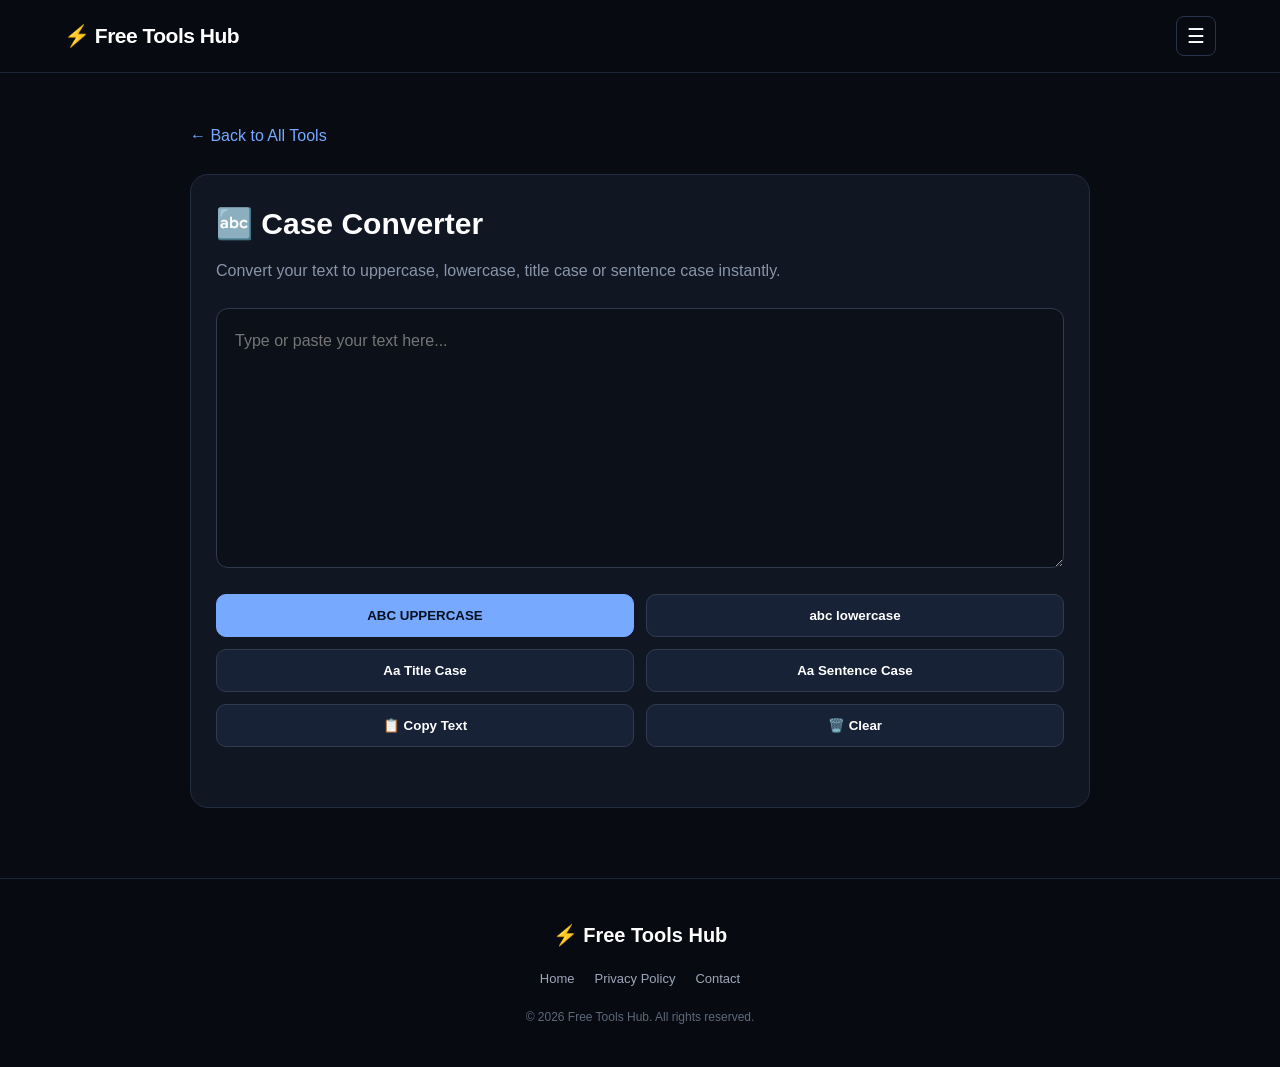
==== case-converter.html @ a900f2bc "Initial Free Tools Hub" ====
<!DOCTYPE html>
<html lang="en">
<head>
  <meta charset="UTF-8">
  <meta name="viewport" content="width=device-width, initial-scale=1.0">

  <title>Case Converter - Free Tools Hub</title>
  <meta name="description" content="Convert text to uppercase, lowercase, title case and sentence case for free.">

  <link rel="stylesheet" href="style.css">

  <style>
    .tool-page {
      width: 92%;
      max-width: 900px;
      margin: 50px auto;
    }

    .back {
      color: #76a9ff;
      text-decoration: none;
      display: inline-block;
      margin-bottom: 25px;
    }

    .tool-box {
      background: #101622;
      border: 1px solid #222d40;
      border-radius: 18px;
      padding: 25px;
    }

    .tool-box h1 {
      font-size: 30px;
      margin-bottom: 10px;
    }

    .tool-box > p {
      color: #8995a8;
      margin-bottom: 25px;
    }

    textarea {
      width: 100%;
      min-height: 260px;
      resize: vertical;
      padding: 18px;
      border-radius: 12px;
      border: 1px solid #303b52;
      background: #0b1019;
      color: white;
      outline: none;
      font-size: 16px;
      line-height: 1.7;
      font-family: Arial, sans-serif;
    }

    textarea:focus {
      border-color: #76a9ff;
    }

    .buttons {
      display: grid;
      grid-template-columns: repeat(2, 1fr);
      gap: 12px;
      margin-top: 18px;
    }

    .action-btn {
      padding: 13px;
      border: 1px solid #303b52;
      border-radius: 10px;
      background: #182237;
      color: white;
      cursor: pointer;
      font-weight: 700;
    }

    .action-btn:hover {
      border-color: #76a9ff;
    }

    .primary {
      background: #76a9ff;
      color: #07101e;
      border-color: #76a9ff;
    }

    .status {
      text-align: center;
      color: #8995a8;
      font-size: 13px;
      margin-top: 15px;
      min-height: 20px;
    }

    @media (max-width: 550px) {
      .buttons {
        grid-template-columns: 1fr;
      }

      .tool-box h1 {
        font-size: 26px;
      }
    }
  </style>
</head>

<body>

<header class="header">

  <div class="logo">⚡ Free Tools Hub</div>

  <button class="menu-btn" onclick="toggleMenu()">☰</button>

  <nav id="navMenu">
    <a href="index.html">Home</a>
    <a href="index.html#image">Image</a>
    <a href="index.html#pdf">PDF</a>
    <a href="index.html#qr">QR</a>
    <a href="index.html#text">Text</a>
  </nav>

</header>


<main class="tool-page">

  <a class="back" href="index.html">← Back to All Tools</a>

  <div class="tool-box">

    <h1>🔤 Case Converter</h1>

    <p>
      Convert your text to uppercase, lowercase,
      title case or sentence case instantly.
    </p>


    <textarea
      id="textInput"
      placeholder="Type or paste your text here..."
    ></textarea>


    <div class="buttons">

      <button
        class="action-btn primary"
        onclick="upperCase()"
      >
        ABC UPPERCASE
      </button>

      <button
        class="action-btn"
        onclick="lowerCase()"
      >
        abc lowercase
      </button>

      <button
        class="action-btn"
        onclick="titleCase()"
      >
        Aa Title Case
      </button>

      <button
        class="action-btn"
        onclick="sentenceCase()"
      >
        Aa Sentence Case
      </button>

      <button
        class="action-btn"
        onclick="copyText()"
      >
        📋 Copy Text
      </button>

      <button
        class="action-btn"
        onclick="clearText()"
      >
        🗑️ Clear
      </button>

    </div>


    <div
      class="status"
      id="status"
    ></div>

  </div>

</main>


<footer>

  <div class="footer-logo">
    ⚡ Free Tools Hub
  </div>

  <div class="footer-links">
    <a href="index.html">Home</a>
    <a href="#">Privacy Policy</a>
    <a href="#">Contact</a>
  </div>

  <p>
    © 2026 Free Tools Hub. All rights reserved.
  </p>

</footer>


<script src="script.js"></script>

<script>

const textInput =
  document.getElementById("textInput");

const statusText =
  document.getElementById("status");


function upperCase() {

  textInput.value =
    textInput.value.toUpperCase();

  showStatus("Converted to uppercase.");

}


function lowerCase() {

  textInput.value =
    textInput.value.toLowerCase();

  showStatus("Converted to lowercase.");

}


function titleCase() {

  textInput.value =
    textInput.value
      .toLowerCase()
      .replace(
        /\b\w/g,
        letter => letter.toUpperCase()
      );

  showStatus("Converted to title case.");

}


function sentenceCase() {

  const text =
    textInput.value
      .toLowerCase();

  textInput.value =
    text.replace(
      /(^\s*\w|[.!?]\s+\w)/g,
      match => match.toUpperCase()
    );

  showStatus("Converted to sentence case.");

}


async function copyText() {

  if (!textInput.value) {

    showStatus("Nothing to copy.");

    return;

  }


  try {

    await navigator.clipboard.writeText(
      textInput.value
    );

    showStatus("Text copied!");

  } catch (error) {

    textInput.select();

    document.execCommand("copy");

    showStatus("Text copied!");

  }

}


function clearText() {

  textInput.value = "";

  showStatus("Text cleared.");

  textInput.focus();

}


function showStatus(message) {

  statusText.textContent =
    message;

  setTimeout(() => {

    statusText.textContent = "";

  }, 2000);

}

</script>

</body>
</html>
---- style.css ----
* {
  margin: 0;
  padding: 0;
  box-sizing: border-box;
}

html {
  scroll-behavior: smooth;
}

body {
  font-family: Arial, Helvetica, sans-serif;
  background: #080b12;
  color: #ffffff;
  line-height: 1.6;
}

/* HEADER */

.header {
  width: 100%;
  padding: 16px 5%;
  display: flex;
  align-items: center;
  justify-content: space-between;
  background: rgba(8, 11, 18, 0.96);
  border-bottom: 1px solid #1d2638;
  position: sticky;
  top: 0;
  z-index: 1000;
}

.logo {
  font-size: 21px;
  font-weight: 800;
  letter-spacing: -0.5px;
}

.menu-btn {
  background: transparent;
  color: white;
  border: 1px solid #29344a;
  padding: 7px 10px;
  border-radius: 8px;
  font-size: 20px;
}

nav {
  display: none;
  position: absolute;
  top: 65px;
  left: 0;
  width: 100%;
  background: #0d111b;
  padding: 15px 5%;
  border-bottom: 1px solid #202a3c;
}

nav.active {
  display: block;
}

nav a {
  display: block;
  color: #d9dfeb;
  text-decoration: none;
  padding: 11px 0;
  font-weight: 600;
}

/* HERO */

.hero {
  padding: 70px 6% 55px;
  text-align: center;
  background:
    radial-gradient(circle at top, #17223b 0%, #080b12 55%);
}

.badge {
  display: inline-block;
  padding: 7px 13px;
  border: 1px solid #34415b;
  border-radius: 50px;
  font-size: 12px;
  color: #cbd5e1;
  margin-bottom: 18px;
}

.hero h1 {
  font-size: 42px;
  line-height: 1.08;
  letter-spacing: -1.8px;
}

.hero h1 span {
  color: #6ea8ff;
}

.hero p {
  max-width: 600px;
  margin: 20px auto 25px;
  color: #9ca8ba;
  font-size: 15px;
}

.search-box {
  max-width: 550px;
  margin: auto;
}

.search-box input {
  width: 100%;
  padding: 16px 18px;
  border-radius: 12px;
  border: 1px solid #303b52;
  background: #111724;
  color: white;
  outline: none;
  font-size: 15px;
}

.search-box input:focus {
  border-color: #6ea8ff;
}

/* ADS */

.ad-box {
  width: 92%;
  max-width: 970px;
  min-height: 90px;
  margin: 25px auto;
  border: 1px dashed #30394b;
  background: #0d121c;
  display: flex;
  align-items: center;
  justify-content: center;
  color: #687386;
  font-size: 10px;
  letter-spacing: 1px;
}

/* TOOLS */

.tools-section {
  width: 92%;
  max-width: 1150px;
  margin: 50px auto;
}

.section-title {
  display: flex;
  align-items: center;
  gap: 13px;
  margin-bottom: 35px;
}

.section-title > span {
  font-size: 30px;
}

.section-title h2 {
  font-size: 27px;
}

.section-title p {
  color: #8995a8;
  font-size: 13px;
}

.category {
  margin-bottom: 45px;
  scroll-margin-top: 90px;
}

.category h3 {
  font-size: 20px;
  margin-bottom: 18px;
}

.tools-grid {
  display: grid;
  grid-template-columns: repeat(3, 1fr);
  gap: 18px;
}

.tool-card {
  text-decoration: none;
  color: white;
  background: #101622;
  border: 1px solid #222d40;
  border-radius: 15px;
  padding: 23px;
  transition: 0.2s ease;
}

.tool-card:hover {
  transform: translateY(-4px);
  border-color: #52688e;
  background: #131b2a;
}

.tool-icon {
  width: 50px;
  height: 50px;
  display: flex;
  align-items: center;
  justify-content: center;
  background: #182237;
  border-radius: 12px;
  font-size: 24px;
  margin-bottom: 17px;
}

.tool-card h4 {
  font-size: 17px;
  margin-bottom: 8px;
}

.tool-card p {
  color: #8995a8;
  font-size: 13px;
  min-height: 42px;
}

.tool-card span {
  display: inline-block;
  margin-top: 16px;
  color: #76a9ff;
  font-size: 13px;
  font-weight: 700;
}

/* FEATURES */

.features {
  width: 92%;
  max-width: 1100px;
  margin: 65px auto;
  text-align: center;
}

.features h2 {
  font-size: 27px;
  margin-bottom: 25px;
}

.feature-grid {
  display: grid;
  grid-template-columns: repeat(3, 1fr);
  gap: 18px;
}

.feature-grid div {
  padding: 24px;
  background: #101622;
  border: 1px solid #222d40;
  border-radius: 14px;
}

.feature-grid strong {
  font-size: 16px;
}

.feature-grid p {
  margin-top: 7px;
  color: #8995a8;
  font-size: 13px;
}

/* FOOTER */

footer {
  margin-top: 70px;
  padding: 40px 6%;
  text-align: center;
  border-top: 1px solid #1d2638;
  background: #070a10;
}

.footer-logo {
  font-size: 20px;
  font-weight: 800;
  margin-bottom: 18px;
}

.footer-links {
  display: flex;
  justify-content: center;
  gap: 20px;
  flex-wrap: wrap;
  margin-bottom: 18px;
}

.footer-links a {
  color: #9ca8ba;
  text-decoration: none;
  font-size: 13px;
}

footer p {
  color: #5e697b;
  font-size: 12px;
}

/* TABLET */

@media (max-width: 800px) {

  .tools-grid {
    grid-template-columns: repeat(2, 1fr);
  }

  .feature-grid {
    grid-template-columns: 1fr;
  }

}

/* MOBILE */

@media (max-width: 550px) {
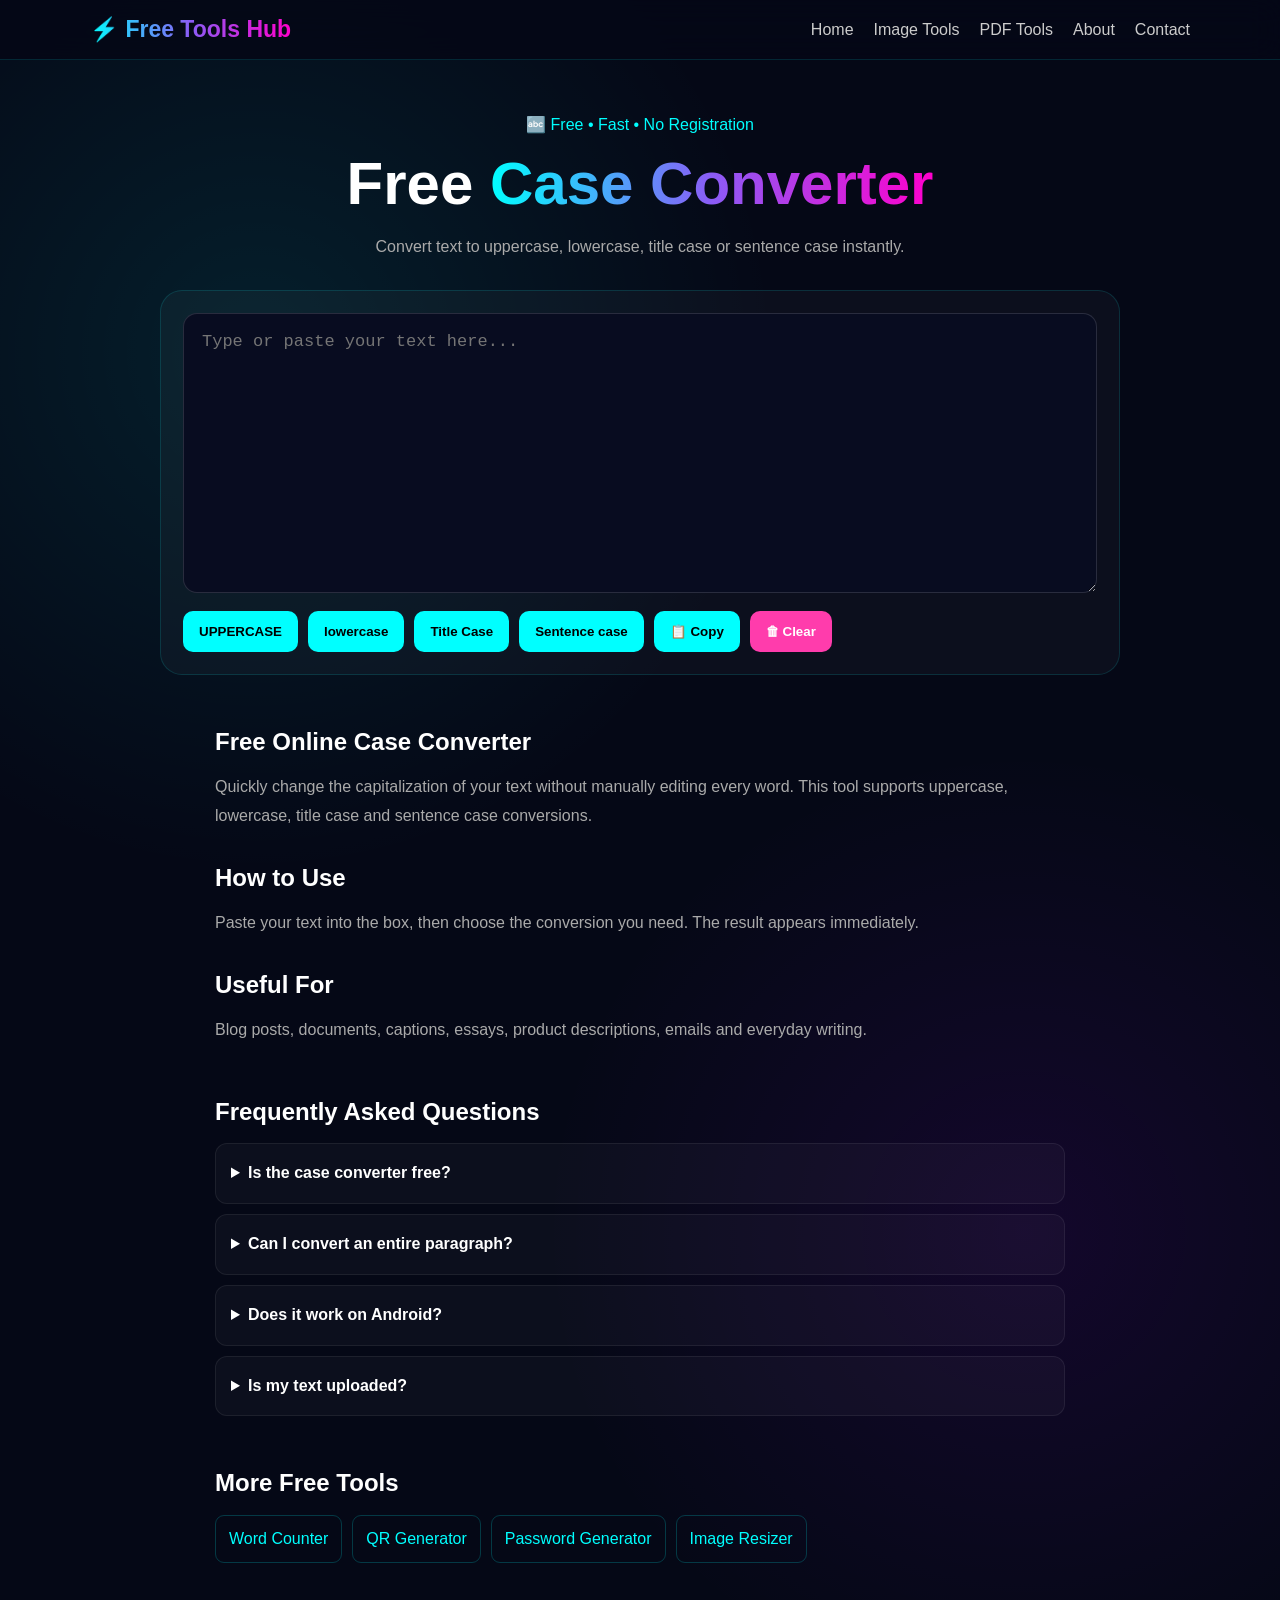
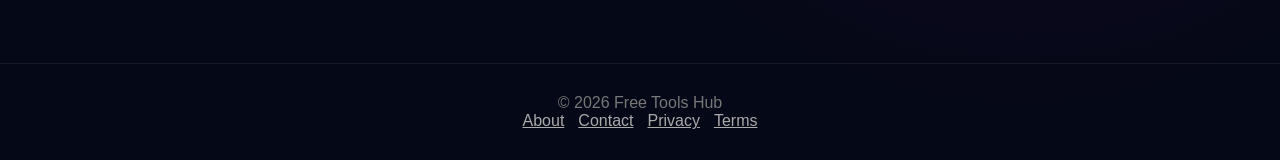
==== commit c9da0595: "Update case-converter.html" ====
--- a/case-converter.html
+++ b/case-converter.html
@@ -1,345 +1,138 @@
 <!DOCTYPE html>
 <html lang="en">
 <head>
-  <meta charset="UTF-8">
-  <meta name="viewport" content="width=device-width, initial-scale=1.0">
+<meta charset="UTF-8">
+<meta name="viewport" content="width=device-width,initial-scale=1.0">
+<title>Free Case Converter Online | Uppercase Lowercase Title Case</title>
+<meta name="description" content="Free online case converter. Convert text to uppercase, lowercase, title case and sentence case instantly. Mobile friendly and easy to use.">
+<meta name="robots" content="index,follow">
+<link rel="canonical" href="https://subbhu7077.github.io/free-tools-hub/case-converter.html">
 
-  <title>Case Converter - Free Tools Hub</title>
-  <meta name="description" content="Convert text to uppercase, lowercase, title case and sentence case for free.">
-
-  <link rel="stylesheet" href="style.css">
-
-  <style>
-    .tool-page {
-      width: 92%;
-      max-width: 900px;
-      margin: 50px auto;
-    }
-
-    .back {
-      color: #76a9ff;
-      text-decoration: none;
-      display: inline-block;
-      margin-bottom: 25px;
-    }
-
-    .tool-box {
-      background: #101622;
-      border: 1px solid #222d40;
-      border-radius: 18px;
-      padding: 25px;
-    }
-
-    .tool-box h1 {
-      font-size: 30px;
-      margin-bottom: 10px;
-    }
-
-    .tool-box > p {
-      color: #8995a8;
-      margin-bottom: 25px;
-    }
-
-    textarea {
-      width: 100%;
-      min-height: 260px;
-      resize: vertical;
-      padding: 18px;
-      border-radius: 12px;
-      border: 1px solid #303b52;
-      background: #0b1019;
-      color: white;
-      outline: none;
-      font-size: 16px;
-      line-height: 1.7;
-      font-family: Arial, sans-serif;
-    }
-
-    textarea:focus {
-      border-color: #76a9ff;
-    }
-
-    .buttons {
-      display: grid;
-      grid-template-columns: repeat(2, 1fr);
-      gap: 12px;
-      margin-top: 18px;
-    }
-
-    .action-btn {
-      padding: 13px;
-      border: 1px solid #303b52;
-      border-radius: 10px;
-      background: #182237;
-      color: white;
-      cursor: pointer;
-      font-weight: 700;
-    }
-
-    .action-btn:hover {
-      border-color: #76a9ff;
-    }
-
-    .primary {
-      background: #76a9ff;
-      color: #07101e;
-      border-color: #76a9ff;
-    }
-
-    .status {
-      text-align: center;
-      color: #8995a8;
-      font-size: 13px;
-      margin-top: 15px;
-      min-height: 20px;
-    }
-
-    @media (max-width: 550px) {
-      .buttons {
-        grid-template-columns: 1fr;
-      }
-
-      .tool-box h1 {
-        font-size: 26px;
-      }
-    }
-  </style>
+<style>
+*{box-sizing:border-box;margin:0;padding:0}
+body{font-family:Arial;color:#fff;background:#050816;min-height:100vh;background-image:radial-gradient(circle at 20% 20%,#00ffff18,transparent 30%),radial-gradient(circle at 80% 70%,#a000ff18,transparent 30%)}
+header{padding:16px 6%;position:sticky;top:0;background:#050816dd;backdrop-filter:blur(15px);border-bottom:1px solid #00ffff22;z-index:5}
+.nav{max-width:1100px;margin:auto;display:flex;justify-content:space-between;align-items:center}
+.logo{font-size:23px;font-weight:bold;background:linear-gradient(90deg,#00ffff,#8b5cf6,#ff00cc);-webkit-background-clip:text;color:transparent}
+nav{display:flex;gap:20px}nav a{color:#ccc;text-decoration:none}.menu{display:none;font-size:28px}
+.container{max-width:1000px;margin:auto;padding:55px 20px}.hero{text-align:center}.badge{color:#00ffff;margin-bottom:15px}h1{font-size:clamp(35px,7vw,60px)}.g{background:linear-gradient(90deg,#00ffff,#8b5cf6,#ff00cc);-webkit-background-clip:text;color:transparent}
+.hero p{color:#aaa;max-width:650px;margin:15px auto 30px;line-height:1.7}
+.card{background:#ffffff08;border:1px solid #00ffff22;border-radius:22px;padding:22px}
+textarea{width:100%;min-height:280px;background:#080c20;color:#fff;border:1px solid #ffffff22;border-radius:14px;padding:18px;font-size:17px;outline:none;resize:vertical}
+.buttons{display:flex;flex-wrap:wrap;gap:10px}
+button{border:0;border-radius:10px;padding:13px 16px;margin-top:14px;font-weight:bold;cursor:pointer;background:#00ffff}
+.content,.faq{max-width:850px;margin:45px auto;color:#aaa;line-height:1.8}.content h2,.faq h2{color:#fff;margin:25px 0 10px}
+details{padding:15px;background:#ffffff08;border:1px solid #ffffff12;border-radius:12px;margin:10px 0}summary{color:white;cursor:pointer;font-weight:bold}
+.related{display:flex;flex-wrap:wrap;gap:10px}.related a{color:#00ffff;text-decoration:none;border:1px solid #00ffff33;padding:9px 13px;border-radius:9px}
+footer{text-align:center;padding:30px;color:#777;border-top:1px solid #ffffff10}footer a{color:#aaa;margin:0 7px}
+@media(max-width:700px){nav{display:none;position:absolute;top:62px;left:0;right:0;background:#070a18;padding:20px;flex-direction:column}nav.show{display:flex}.menu{display:block}}
+</style>
 </head>
 
 <body>
 
-<header class="header">
+<header><div class="nav">
+<div class="logo">⚡ Free Tools Hub</div>
+<div class="menu" onclick="document.getElementById('nav').classList.toggle('show')">☰</div>
+<nav id="nav">
+<a href="index.html">Home</a>
+<a href="image-compressor.html">Image Tools</a>
+<a href="image-to-pdf.html">PDF Tools</a>
+<a href="about.html">About</a>
+<a href="contact.html">Contact</a>
+</nav>
+</div></header>
 
-  <div class="logo">⚡ Free Tools Hub</div>
+<main class="container">
 
-  <button class="menu-btn" onclick="toggleMenu()">☰</button>
+<section class="hero">
+<div class="badge">🔤 Free • Fast • No Registration</div>
+<h1>Free <span class="g">Case Converter</span></h1>
+<p>Convert text to uppercase, lowercase, title case or sentence case instantly.</p>
+</section>
 
-  <nav id="navMenu">
-    <a href="index.html">Home</a>
-    <a href="index.html#image">Image</a>
-    <a href="index.html#pdf">PDF</a>
-    <a href="index.html#qr">QR</a>
-    <a href="index.html#text">Text</a>
-  </nav>
+<section class="card">
 
-</header>
+<textarea id="text" placeholder="Type or paste your text here..."></textarea>
 
+<div class="buttons">
+<button onclick="upper()">UPPERCASE</button>
+<button onclick="lower()">lowercase</button>
+<button onclick="titleCase()">Title Case</button>
+<button onclick="sentenceCase()">Sentence case</button>
+<button onclick="copyText()">📋 Copy</button>
+<button onclick="clearText()" style="background:#ff3cac;color:#fff">🗑 Clear</button>
+</div>
 
-<main class="tool-page">
+</section>
 
-  <a class="back" href="index.html">← Back to All Tools</a>
+<section class="content">
+<h2>Free Online Case Converter</h2>
+<p>
+Quickly change the capitalization of your text without manually editing
+every word. This tool supports uppercase, lowercase, title case and
+sentence case conversions.
+</p>
 
-  <div class="tool-box">
+<h2>How to Use</h2>
+<p>
+Paste your text into the box, then choose the conversion you need.
+The result appears immediately.
+</p>
 
-    <h1>🔤 Case Converter</h1>
+<h2>Useful For</h2>
+<p>
+Blog posts, documents, captions, essays, product descriptions, emails
+and everyday writing.
+</p>
+</section>
 
-    <p>
-      Convert your text to uppercase, lowercase,
-      title case or sentence case instantly.
-    </p>
+<section class="faq">
+<h2>Frequently Asked Questions</h2>
+<details><summary>Is the case converter free?</summary><p>Yes, it is completely free.</p></details>
+<details><summary>Can I convert an entire paragraph?</summary><p>Yes. Paste as much text as your browser can comfortably handle.</p></details>
+<details><summary>Does it work on Android?</summary><p>Yes. It works in modern mobile browsers.</p></details>
+<details><summary>Is my text uploaded?</summary><p>The conversion happens directly in your browser.</p></details>
+</section>
 
-
-    <textarea
-      id="textInput"
-      placeholder="Type or paste your text here..."
-    ></textarea>
-
-
-    <div class="buttons">
-
-      <button
-        class="action-btn primary"
-        onclick="upperCase()"
-      >
-        ABC UPPERCASE
-      </button>
-
-      <button
-        class="action-btn"
-        onclick="lowerCase()"
-      >
-        abc lowercase
-      </button>
-
-      <button
-        class="action-btn"
-        onclick="titleCase()"
-      >
-        Aa Title Case
-      </button>
-
-      <button
-        class="action-btn"
-        onclick="sentenceCase()"
-      >
-        Aa Sentence Case
-      </button>
-
-      <button
-        class="action-btn"
-        onclick="copyText()"
-      >
-        📋 Copy Text
-      </button>
-
-      <button
-        class="action-btn"
-        onclick="clearText()"
-      >
-        🗑️ Clear
-      </button>
-
-    </div>
-
-
-    <div
-      class="status"
-      id="status"
-    ></div>
-
-  </div>
+<section class="content">
+<h2>More Free Tools</h2>
+<div class="related">
+<a href="word-counter.html">Word Counter</a>
+<a href="qr-generator.html">QR Generator</a>
+<a href="password-generator.html">Password Generator</a>
+<a href="image-resizer.html">Image Resizer</a>
+</div>
+</section>
 
 </main>
 
-
 <footer>
-
-  <div class="footer-logo">
-    ⚡ Free Tools Hub
-  </div>
-
-  <div class="footer-links">
-    <a href="index.html">Home</a>
-    <a href="#">Privacy Policy</a>
-    <a href="#">Contact</a>
-  </div>
-
-  <p>
-    © 2026 Free Tools Hub. All rights reserved.
-  </p>
-
+<p>© 2026 Free Tools Hub</p>
+<p><a href="about.html">About</a><a href="contact.html">Contact</a><a href="privacy-policy.html">Privacy</a><a href="terms.html">Terms</a></p>
 </footer>
 
+<script>
+const area=document.getElementById("text");
 
-<script src="script.js"></script>
+function upper(){area.value=area.value.toUpperCase()}
+function lower(){area.value=area.value.toLowerCase()}
 
-<script>
-
-const textInput =
-  document.getElementById("textInput");
-
-const statusText =
-  document.getElementById("status");
-
-
-function upperCase() {
-
-  textInput.value =
-    textInput.value.toUpperCase();
-
-  showStatus("Converted to uppercase.");
-
+function titleCase(){
+area.value=area.value.toLowerCase().replace(/\b\w/g,c=>c.toUpperCase());
 }
 
-
-function lowerCase() {
-
-  textInput.value =
-    textInput.value.toLowerCase();
-
-  showStatus("Converted to lowercase.");
-
+function sentenceCase(){
+area.value=area.value.toLowerCase().replace(/(^\s*\w|[.!?]\s+\w)/g,c=>c.toUpperCase());
 }
 
-
-function titleCase() {
-
-  textInput.value =
-    textInput.value
-      .toLowerCase()
-      .replace(
-        /\b\w/g,
-        letter => letter.toUpperCase()
-      );
-
-  showStatus("Converted to title case.");
-
+async function copyText(){
+if(!area.value){alert("Nothing to copy.");return}
+try{await navigator.clipboard.writeText(area.value);alert("Copied!")}
+catch(e){alert("Copy failed.")}
 }
 
-
-function sentenceCase() {
-
-  const text =
-    textInput.value
-      .toLowerCase();
-
-  textInput.value =
-    text.replace(
-      /(^\s*\w|[.!?]\s+\w)/g,
-      match => match.toUpperCase()
-    );
-
-  showStatus("Converted to sentence case.");
-
-}
-
-
-async function copyText() {
-
-  if (!textInput.value) {
-
-    showStatus("Nothing to copy.");
-
-    return;
-
-  }
-
-
-  try {
-
-    await navigator.clipboard.writeText(
-      textInput.value
-    );
-
-    showStatus("Text copied!");
-
-  } catch (error) {
-
-    textInput.select();
-
-    document.execCommand("copy");
-
-    showStatus("Text copied!");
-
-  }
-
-}
-
-
-function clearText() {
-
-  textInput.value = "";
-
-  showStatus("Text cleared.");
-
-  textInput.focus();
-
-}
-
-
-function showStatus(message) {
-
-  statusText.textContent =
-    message;
-
-  setTimeout(() => {
-
-    statusText.textContent = "";
-
-  }, 2000);
-
-}
-
+function clearText(){area.value=""}
 </script>
 
 </body>
